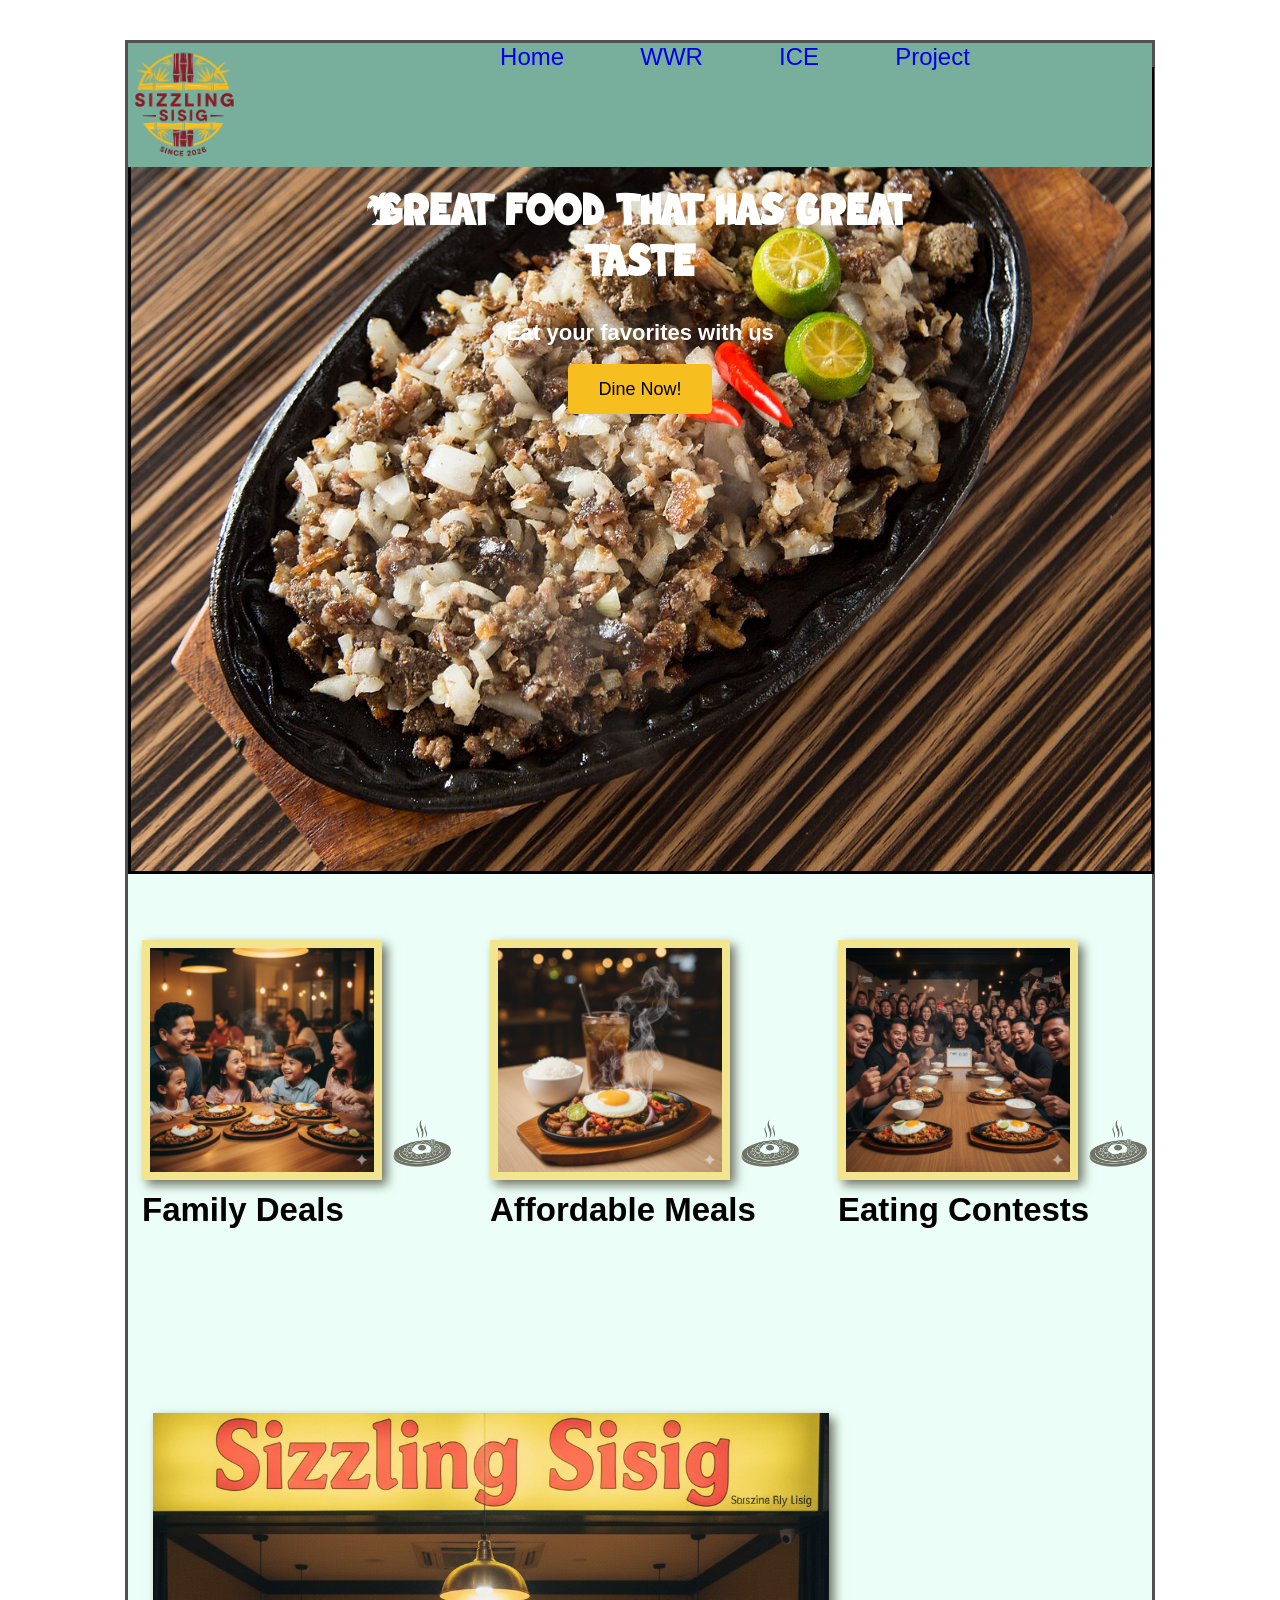
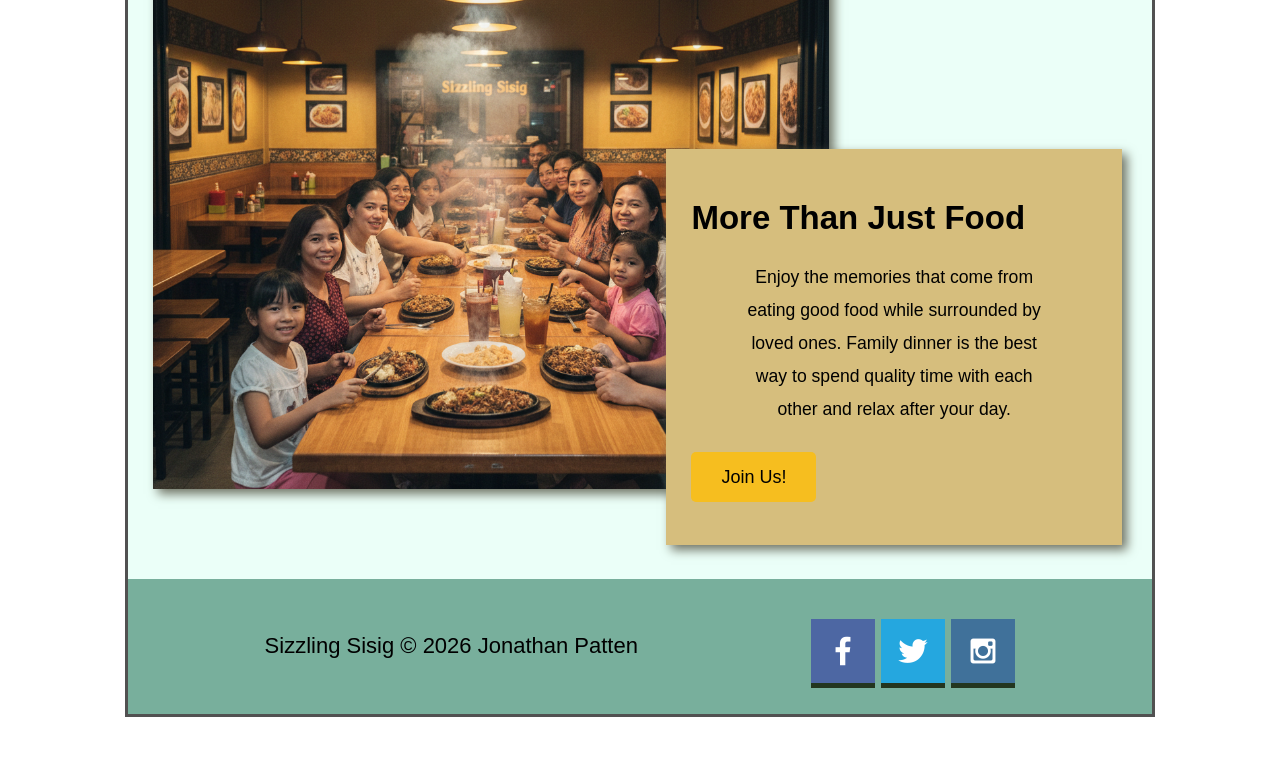
==== wwr/index.html @ 1b500ef2 "Initial commit" ====
<!DOCTYPE html>
<html lang="en">
<!--shift + alt + f will format the whole code, make it look nice-->

<head>
    <meta charset="UTF-8">
    <meta name="viewport" content="width=device-width, initial-scale=1.0">
    <title>Sizzling Sisig | Home </title>
    <link rel="stylesheet" href="../styles/styles.css">
</head>

<body>

    <div id="wrapper"> <!--doesnt change much on its own, but can be styled in css-->
        <header>
            <a href="index.html" id="logo_link">
                <img class="logo" src="../images/transparent-logo.png" width=200 alt="Site Logo Image">
            </a>

            <nav>
                <ul class="button_box">
                    <!-- shift + alt + down/up to copy lines up or down-->
                    <a href="index.html">Home</a>
                    <a href="../index.html">WWR</a>
                    <a href="../ice">ICE</a>
                    <a href="#">Project</a>
                </ul>
            </nav>

        </header>

        <div id="hero">
            <div id="hero_box"> <img class="hero_img" src="../images/sisigmain2.jpg" alt="Big picture of food"></div>

            <section id="hero_msg">
                <h1 class="home_title">Great food that has great taste</h1>
                <h4>Eat your favorites with us</h4>
                <div class="button_box"><a class='book' href="../contactus.html">Dine Now!</a></div>
            </section>
        </div>




        <main class="home_grid">

            <section class="family_eating_card">
                <img class="card-img" src="../images/FamilySisig.png" alt="Family eating food together">
                <img class="icon" src="../images/SisigIcon2.png" alt="an icon">
                <h2 class="card-text">Family Deals</h2>
            </section>


            <section class="affordable_meals_card">
                <img class="card-img" src="../images/MealSisig.png" alt="Solo meals at table">
                <img class="icon" src="../images/SisigIcon2.png" alt="an icon">
                <h2 class="card-text">Affordable Meals</h2>
            </section>


            <section class="eating_contest_card">
                <img class="card-img" src="../images/ContestSisig.png" alt="Eating competition event">
                <img class="icon" src="../images/SisigIcon2.png" alt="an icon">
                <h2 class="card-text">Eating Contests</h2>
            </section>

            <div id="background"></div> 
            
            <div class="bigcard_img_box"><img class="bigcard_img" src="../images/FamilySisig2.png" alt="Happy family enjoys sisig"></div>
            

            <section class="msg">
                <h2>More Than Just Food</h2>
                <p>Enjoy the memories that come from eating good food while surrounded by loved ones. Family dinner is
                    the best way to spend quality time with each other and relax after your day.</p>
                <a class='join' href="rivers.html">Join Us!</a>
            </section>


        </main>

        <footer>
            <p> Sizzling Sisig &copy; 2026 Jonathan Patten</p>
            <div class="social">
                <a href="https://www.facebook.com/" target="_blank"><img src="../images/facebook.png" alt="fb icon"></img></a>
                <a href="https://www.x.com/" target="_blank"><img src="../images/twitter.png" alt="twitter icon"></img></a>
                <a href="https://www.instagram.com/" target="_blank"><img src="../images/instagram.png" alt="instagram icon"></img></a>
            </div>
        </footer>
    </div>
</body>

</html>
---- styles/styles.css ----
@font-face {
    font-family: islandfont;
    src: url(../fonts/Islandfont.ttf);
}

#logo_link { 
    
    padding-top: 5px;
    justify-self: center; 
    align-self: center; 
}

.logo {
    max-width: 75%;
}

body {
    background-color: rgb(255, 255, 255);
    margin: 0;  /*optional - due to center-page design differences*/
    padding: 0;  /*optional - due to center-page design differences*/

}

header { 
    background-color: rgb(120, 175, 156);
    display: grid;
    grid-template-columns: 150px auto;
    position: relative;
    z-index: 2;
}

nav {
    display: flex;
    justify-content: space-around;
}


body, header {
    font-family:'Franklin Gothic Medium', 'Arial Narrow', Arial, sans-serif;
    font-size: 22px;
}

#wrapper { /* reference to <div>, created to put site floating in the center */
    
    border: 3px solid #515151;  /* puts a 3px colored border, looks like a box. */
    width: 1024px;
    margin: 40px auto; /* top and bottom is first value, second is left and right */
    /* border border-radius: 20px;  rounds corners? */
    background-color: rgb(235, 255, 248);
}



main section img {

 box-sizing: border-box;/*useless? - due to center-page design differences?*/
    /* this makes the border included inthe size of image */
}


nav a { 
    text-decoration: none;
    font-size: x-large;
    padding: 35px;
}

a:visited { color:black; }

#hero_msg {    text-align: center;}
#hero_msg h1 { font-family: islandfont; }
#hero_msg h4 { font-family: 'Gill Sans', 'Gill Sans MT', Calibri, 'Trebuchet MS', sans-serif; }



.button_box {
    text-align: center;
    margin: 0 0;
}

.home_grid {
    /* text-align: center; */
    display: grid;
    grid-template-columns: repeat(3, 1fr);
    grid-template-rows: 1fr 1fr 1fr;
    column-gap: 20px;
    /* width: 900px; */
    /* max-width: 900px; */
    margin: 0 auto;
}

.home_title {
    font-size: 2em;
    margin-top: 15px;
}

.card-img {
    max-width: 80%;
    max-height: 80%;
    margin: 60px 0;
    border: 8px solid #f3e48e;
    box-shadow: 5px 5px 10px #6f7364;

}

.card-img:hover {
    opacity: .6;
    transform: scale(1.1);
}

.card-img .bigcard_img {
    width: 100%;
}

.card-text {  margin: -55px 0 0 0;}

.icon {
    max-width: 25%;
    max-height: 25%;
    padding-top: 10px;  /* useless? */
    margin: 60px 0;
}

.bigcard_img {
    margin: 25px;
    margin-top: 100px;
    max-width: 100%;
    max-height: 100%;
    box-shadow: 5px 5px 10px #6f7364;
}

.bigcard_img_box { /* text-align only works on parents of images? this is a div's class. */
    text-align: left;
}


.hero_img {
    max-width: 99.6%;
    margin: 0.01% 0%;
    border: 3px solid black;
}

#background {
    height: 400px;
    margin: 5% 0%;
}

nav a:hover {
    background-color: #f6be1f;
    color: #000000;
}

.book, .join { 
    background-color: #f6be1f;
    text-decoration: none;
    color: black;
    font-size: 18px;
    padding: 15px 30px;
    margin-top: 50px;   /* useless? */
    border-radius: 5px; /* rounds corners */
 }

 .book:hover, .join:hover { background-color: #f3e48e; }
 #background { background-color: #f3e48e; }

.msg { /* foot message box */
    background-color: #d6be7d;
    line-height: 1.5em;
    padding: 25px;
    margin: 5% 0%;
    position: relative;
    z-index: 1;
    box-shadow: 5px 5px 10px #6f7364;
}


.msg h2 { color: black; } /*foot message title*/
.msg p {  /*foot message paragraph*/
    text-align: center;
    padding: 0% 13%;
    color: black; 
    font-size: .8em;
    padding-bottom: 15px;
}

footer {
    background-color: rgb(120, 175, 156);
    padding: 25px 50px;
    display: flex;
    justify-content: space-around;
    align-items: center;
}
footer a {background-color: rgb(35, 54, 31); }
footer .social img  { padding-top: 15px;}
footer a:hover { background-color: #73101b; }


#hero {
    display: grid;
    grid-template-columns: 1fr 3fr 1fr;
    margin-top: -100px;
}

#hero_box {
    grid-column: 1/4;
    grid-row: 1/3;
    z-index: 0;  /* supposed to layer herobox back */
}

#hero_msg {
    color:  white;
    grid-column: 2/3;
    grid-row: 1/2;
    margin-top: 100px;
    z-index: 0;
}

.hero_img { width: 100%; }


.family_eating_card {
    white-space: nowrap;
    justify-self: center;
    width: 300px;
    height: 300px;
}

.affordable_meals_card{
    white-space: nowrap;
    justify-self: center;
    width: 300px;
    height: 300px;
}

.eating_contest_card {
    white-space: nowrap;
    justify-self: center;
    width: 300px;
    height: 300px;
    
}

#background {
    justify-self: left;
    grid-column: 1;
    grid-row: 2;

}

.bigcard_img_box {
    grid-row: 2 / span 2;
    grid-column: 1 / span 2;
    justify-self: left;
    position:static;
    z-index: 0;
}


.msg {
    grid-row: 2 / span 2;
    grid-column: 2 / span 2;
    justify-self: right;
    margin-right: 30px;
    align-self: end;
    width: 60%;
    height: 40%;
}












@media screen and (max-width: 900px) {
    #hero, .home-grid {
        display: block;
        height: auto;
    }
    nav, footer {
        flex-direction: column;
    }
    nav a {
        display: block;
        padding: 15px;
    }
    #hero {
        margin-top: 0;
    }
    #hero-msg {
        margin-top: 0;
    }
    #hero-msg h4 {
        display: none;
    }
    #hero-msg h1 {
        color: #6f7364;
    }
    .home-title {
        font-size: 25px;
    }
    .rivers-card, .camping-card, .rapids-card { 
        margin: 50px auto;
        width: 60%;
    }
    #background {
        display: none;
    }
    .mountains, .msg {
        width: 80%;
        display: block;
        margin: 0 auto;
    }
    footer {
        margin-top: 25px;
    }
}
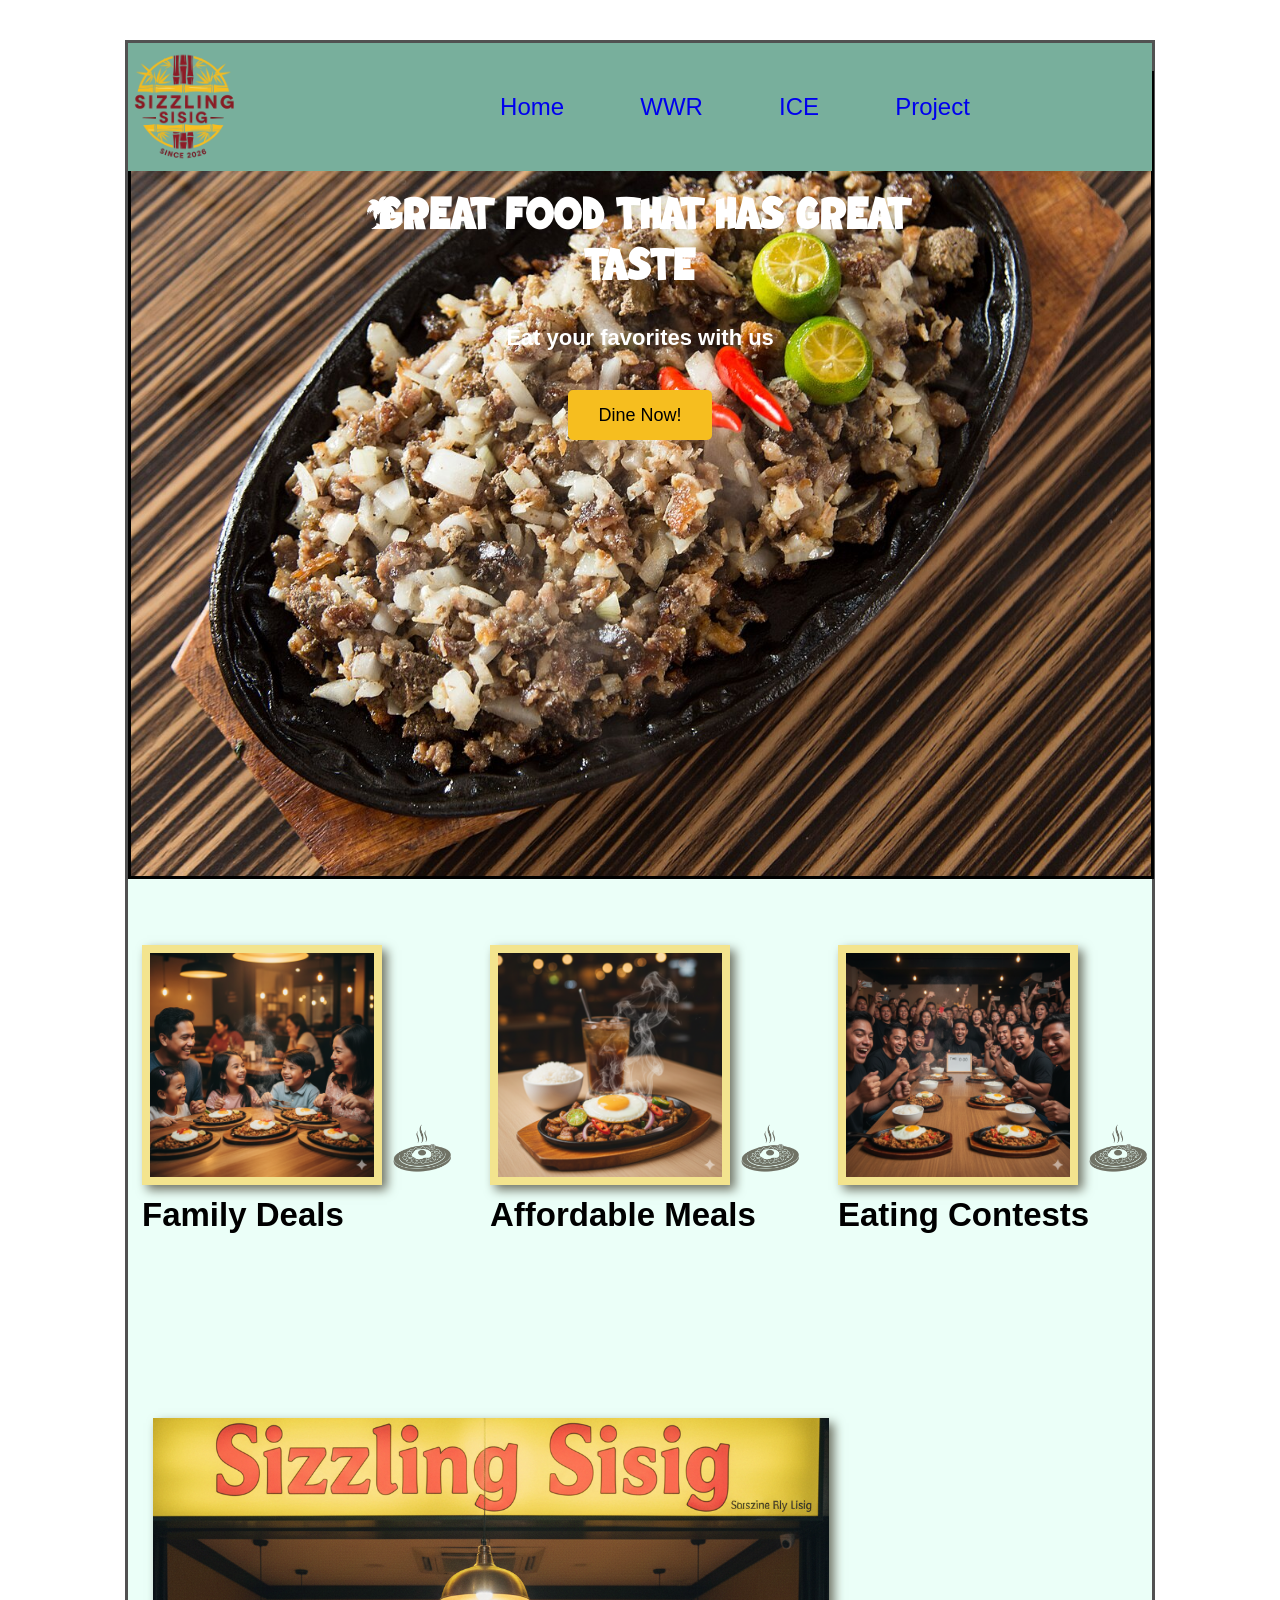
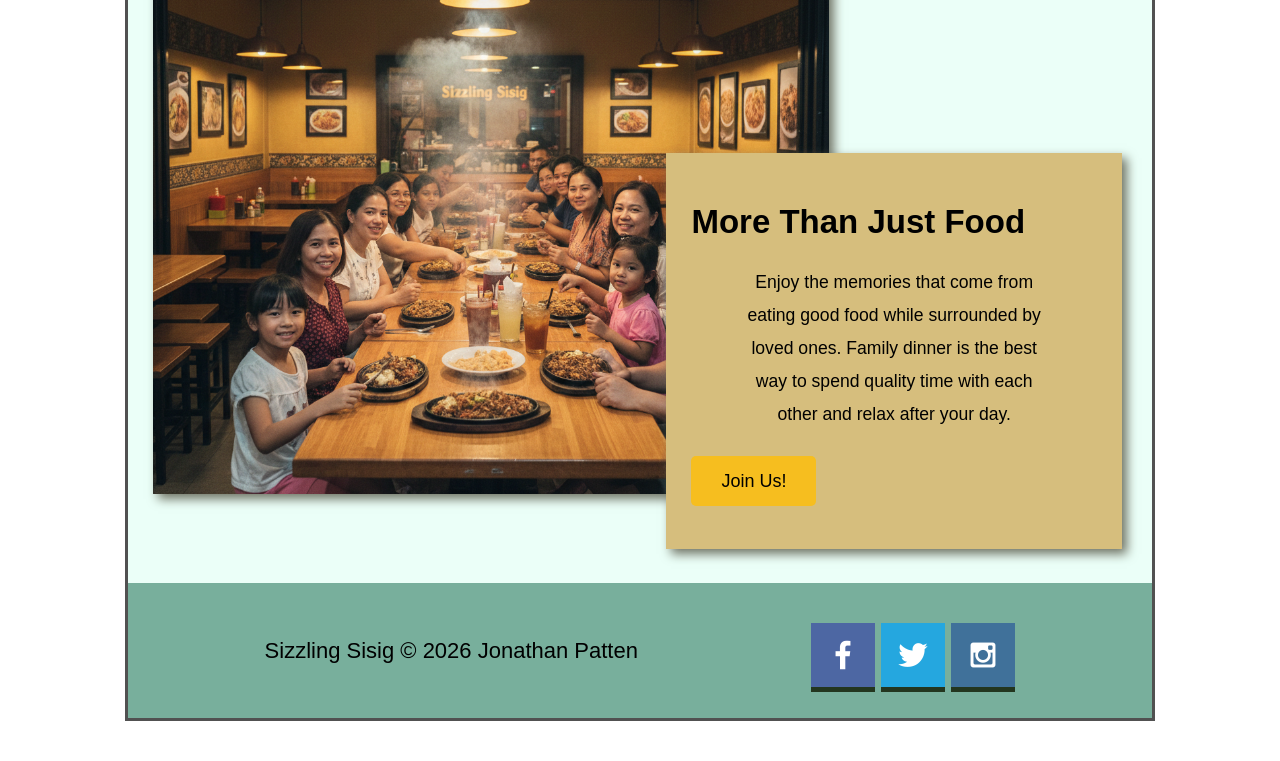
==== commit 86fb76f0: "test" ====
--- a/wwr/index.html
+++ b/wwr/index.html
@@ -20,10 +20,10 @@
             <nav>
                 <ul class="button_box">
                     <!-- shift + alt + down/up to copy lines up or down-->
-                    <a href="index.html">Home</a>
-                    <a href="../index.html">WWR</a>
+                    <a href="../index.html">Home</a>
+                    <a href="index.html">WWR</a>
                     <a href="../ice">ICE</a>
-                    <a href="#">Project</a>
+                    <a href="../client_report.html">Project</a>
                 </ul>
             </nav>
 
--- a/styles/styles.css
+++ b/styles/styles.css
@@ -75,7 +75,7 @@
 
 .button_box {
     text-align: center;
-    margin: 0 0;
+    margin: 50px 0px;
 }
 
 .home_grid {
